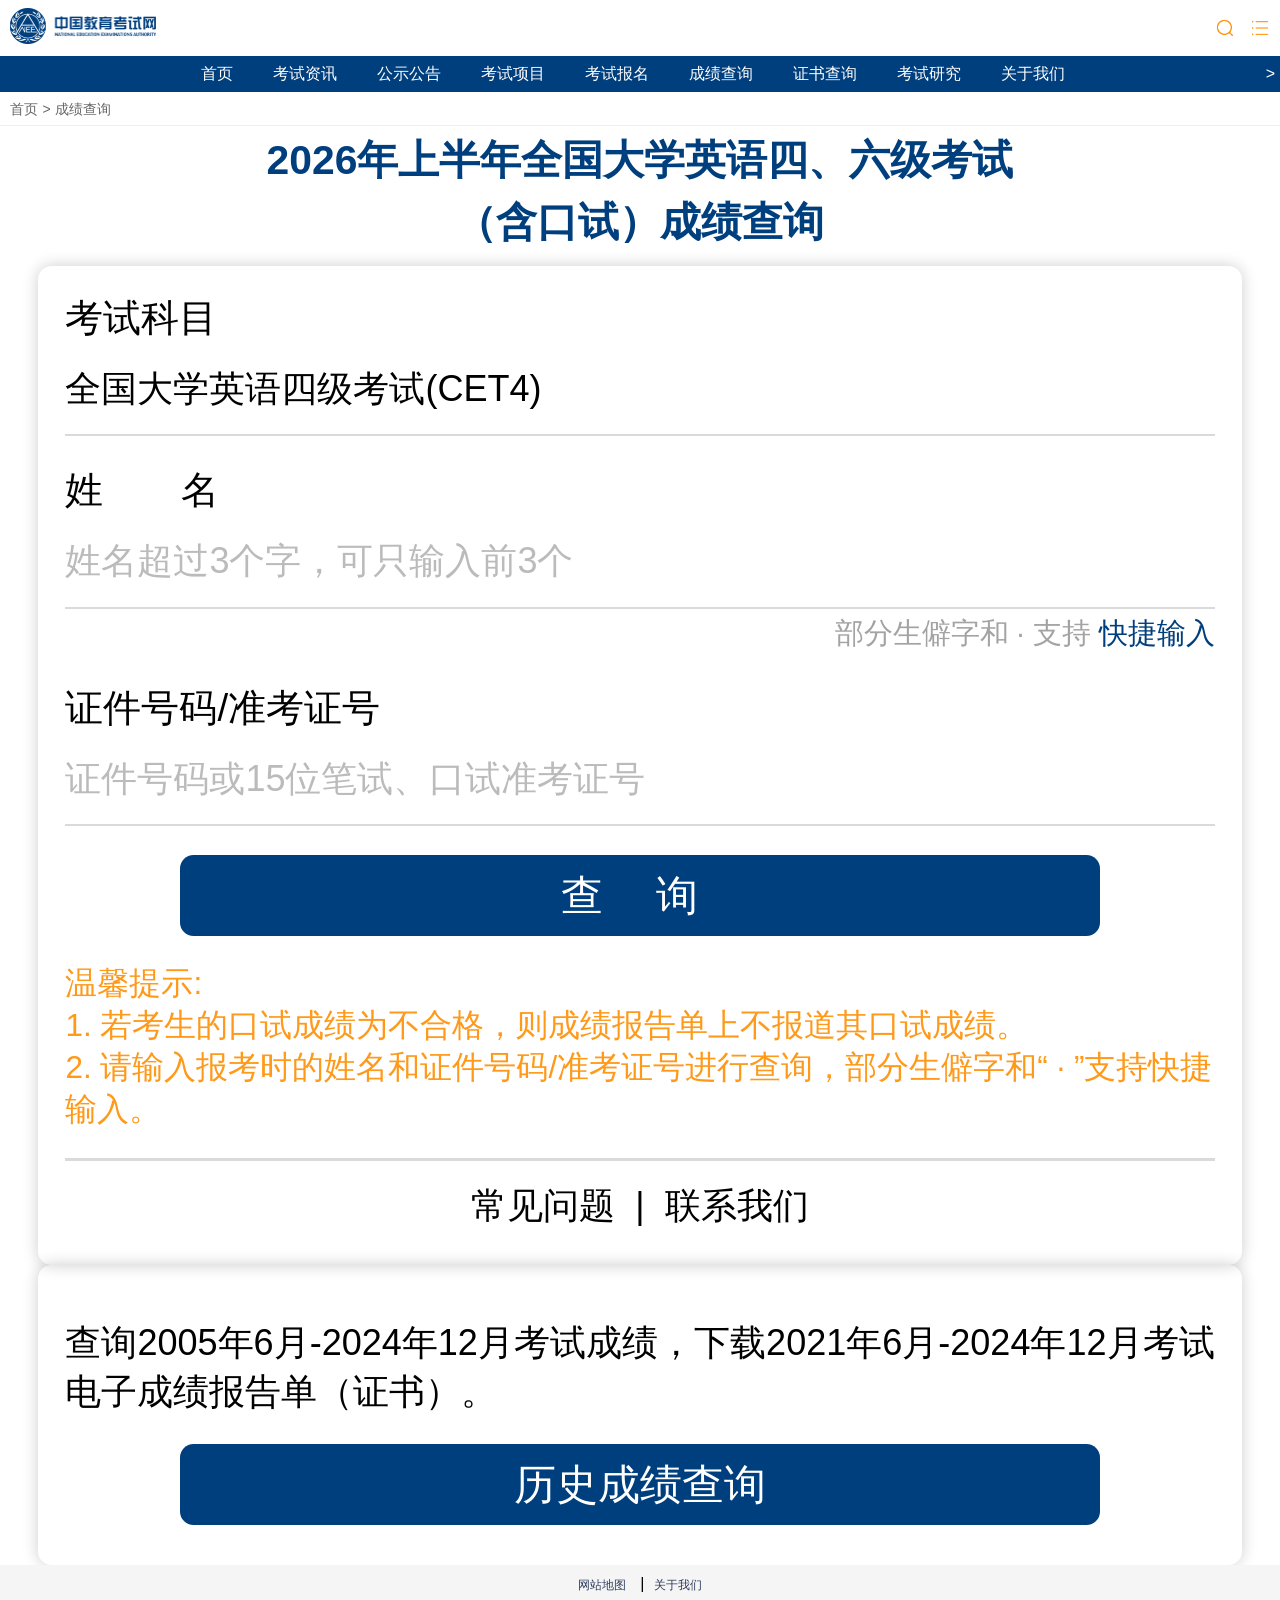
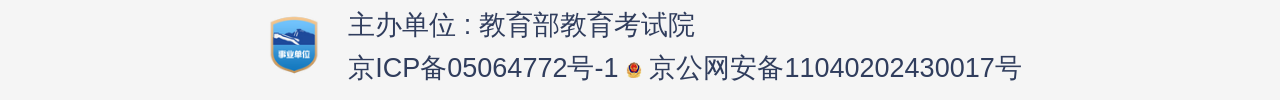
==== score.html @ 65d6b68f "first commit" ====
<!DOCTYPE html>
<html lang="en">
<head>
  <meta charset="UTF-8" />
  <meta name="viewport" content="width=device-width, initial-scale=1.0, maximum-scale=1.0, minimum-scale=1.0, user-scalable=no">
  <link rel="shortcut icon" href="https://www.neea.edu.cn/favicon.ico" type="image/x-icon">
  <link rel="stylesheet" href="css/common-m.css">
  <link rel="stylesheet" href="css/score-m.css">
  <title>全国大学英语四、六级考试（含口试）成绩查询</title>
</head>
<body>
    <nav class="page-nav">
        <div class="nav-bar">
            <!-- logo -->
            <a herf="https://www.neea.edu.cn/html1/folder/1508/113-1.htm">
                <img src="img/logo.png" alt="中国教育考试院">
            </a>

            <!-- 搜索 菜单按键 -->
            <div class="search-menu">
                <span class="search-menu-left"></span>
                <span class="search-menu-right"></span>
            </div>
        </div>

        <!-- 顶部导航栏 -->
        <div class="nav-menu">
            <ul>
                <li>
                    <a href="https://www.neea.edu.cn/html1/folder/1508/113-1.htm">首页</a>
                </li>
                <li>
                    <a herf="https://www.neea.edu.cn/html1/category/16093/615-1.htm">考试资讯</a>
                </li>
                <li>
                    <a herf="https://www.neea.edu.cn/html1/category/1508/151-1.htm">公示公告</a>
                </li>
                <li>
                    <a herf="https://www.neea.edu.cn/html1/folder/16103/1271-1.htm">考试项目</a>
                </li>
                <li>
                    <a herf="https://www.neea.edu.cn/html1/folder/1607/298-1.htm">考试报名</a>
                </li>
                <li>
                    <a herf="https://cjcx.neea.edu.cn/html1/folder/20051/1151-1.htm">成绩查询</a>
                </li>
                <li>
                    <a herf="https://zscx.neea.edu.cn/html1/folder/21051/9446-1.htm">证书查询</a>
                </li>
                <li>
                    <a herf="https://research.neea.edu.cn/">考试研究</a>
                </li>
                <li>
                    <a herf="https://www.neea.edu.cn/html1/folder/1510/793-1.htm">关于我们</a>
                </li>
            </ul>
            <i>></i>
        </div>
    </nav>

    <!-- 版心 -->
    <main class="main">
        <!-- 网页地图导航 -->
        <div class="current-position">
            <a href="https://www.neea.edu.cn/html1/folder/1508/113-1.htm">首页</a>
            <span>></span>
            <a href="https://cjcx.neea.edu.cn/">成绩查询</a>
        </div>
        <!-- 页面标题 -->
        <divcl class="page-title">
            <span><span class="test-sub" id="test-sub">全国大学英语四级考试(CET4)</span>成绩详情</span>
        </divcl>
        <!-- 学生信息 -->
        <div class="user-info">
            <ul>
                <li>
                    <span class="user-info-label">姓名</span>
                    <span class="user-info-value" id="user-name">王小小</span>
                </li>
                <li>
                    <span class="user-info-label">证件号码</span>
                    <span class="user-info-value" id="user-idcard">44032419990101001X</span>
                </li>
                <li>
                    <span class="user-info-label">学校</span>
                    <span class="user-info-value" id="user-school">辽宁师范大学海华学院</span>
                </li>
                <li>
                    <span class="user-info-label">成绩报告单编号</span>
                    <span class="user-info-value" id="user-report-num">251121028000922</span>
                </li>
            </ul>
        </div>
        <!-- 笔试成绩 -->
        <div class="score-info">
            <span class="score-info-title">笔试成绩</span>
            <div class="score-info-content">
                <ul>
                  <li>
                      <span class="score-info-label">准考证号</span>
                      <span class="score-info-value" id="score-exam-num">210280251104802</span>
                  </li>
                  <li>
                      <span class="score-info-label">总分</span>
                      <span class="score-info-value" id="score-total">410</span>
                  </li>
                  <li>
                      <span class="score-info-label">听力</span>
                      <span class="score-info-value" id="score-listening">123</span>
                  </li>
                  <li>
                      <span class="score-info-label">阅读</span>
                      <span class="score-info-value" id="score-reading">157</span>
                  </li>
                  <li>
                      <span class="score-info-label">写作和翻译</span>
                      <span class="score-info-value" id="score-writing">130</span>
                  </li>
                </ul>
            </div>
        </div>
        <!-- 口试成绩 -->
        <div class="speaking-score-info">
            <span class="speaking-score-info-title">口试成绩</span>
            <div class="speaking-score-info-content">
                <ul>
                    <li>
                        <span class="speaking-score-info-label">准考证号</span>
                        <span class="speaking-score-info-value" id="speaking-exam-num">--</span>
                    </li>
                    <li>
                        <span class="speaking-score-info-label">成绩</span>
                        <span class="speaking-score-info-value" id="speaking-score">--</span>
                    </li>
                </ul>  
            </div>
        </div>
        <!-- 提示信息 -->
        <div class="tips">
            <span>
                您在报名期间已选择需要纸质成绩报告单，2月27日6时至3月2日17时可再次登录报名网站（cet-bm.neea.edu.cn）进行修改。
            </span>
        </div>
        <!-- 返回按钮 -->
        <div class="btn">
            <button>返 回</button>
        </div>
    </main>

    <footer class="page-footer">
        <div>
            <div class="footer-nav">
                <ul>
                    <li>
                        <a href="https://www.neea.edu.cn/html1/folder/2205/469-1.htm">网站地图</a>
                         | 
                    </li>
                    <li>
                        <a href="https://www.neea.edu.cn/html1/folder/1510/793-1.htm">关于我们</a>
                    </li>
                </ul>
            </div>

            <div class="footer-info">
                <div class="footer-info-img">
                    <a href="">
                        <img src="img/logo-2.png" alt="微信">
                    </a>
                </div>

                <div class="footer-info-item">
                    <p class="footer-info-text">主办单位 : 教育部教育考试院</p>
                    <p class="footer-info-text">
                        <a href="#">京ICP备05064772号-1</a>
                        <a href="#">
                            <span>
                                <img src="img/logo-3.png">
                                京公网安备11040202430017号
                            </span>
                        </a>
                    </p>
                </div>
            </div>
        </div>
    </footer>

    <script src="js/score.js"></script>
</body>
</html>
---- css/common-m.css ----
* {
  margin: 0;
  padding: 0;
  font-family:
    "微软雅黑",
    NeeaSimsun-Regular,
    -apple-system,
    BlinkMacSystemFont,
    "Segoe UI",
    Roboto,
    "Helvetica Neue",
    Arial,
    sans-serif;
  box-sizing: border-box;
  outline: none;
}
body {
  background: #fff;
  color: #000;
}

.nav-bar,
.search-menu,
.nav-menu,
.nav-menu ul {
  display: flex;
  justify-content: space-between;
  align-items: center;
}
.nav-bar {
  width: 100%;
  padding: 8px 10px;
  background: #fff;
}
.nav-bar a {
  text-decoration: none;
}
.nav-bar a img {
  width: 146px;
  max-height: 36px;
}
.search-menu {
  gap: 15px;
}
.search-menu-left,
.search-menu-right {
  display: inline-block;
  width: 20px;
  height: 20px;
}
.search-menu-left {
  background: url(../img/search.png) 100% center / cover no-repeat;
}
.search-menu-right {
  background: url(../img/menu.png) 100% center / cover no-repeat;
}

.nav-menu {
  width: 100%;
  background: #003f7e;
}
.nav-menu ul {
  gap: 2.5rem;
  padding: 0 1.2rem;
  margin: 0 auto;
  height: 36px;
  line-height: 36px;
  list-style: none;
  white-space: nowrap;
  overflow: auto;
}

.nav-menu ul li a {
  color: #fff;
  text-decoration: none;
  font-size: 16px;
}
.nav-menu i {
  font-style: inherit;
  color: #fff;
  margin-right: 5px;
}

.page-footer {
  width: 100%;
  padding-bottom: 10px;
  background: #F5F5F5;
}
.footer-nav ul,
.footer-info {
  display: flex;
  justify-content: center;
  align-items: center;
}
.footer-nav {
  padding: 10px 0 0 0;
  margin: 0 auto;
}
.footer-nav ul li {
  list-style: none;
}
.footer-nav ul li a {
  font-size: 12px;
  color: #303d5d;
  text-decoration: none;
  margin: 0 10px;
}
.footer-info {
  padding: 10px 0 0 0;
  gap: 2vmin;
}
.footer-info-img a,
.footer-info-text a {
  color: #303d5d;
  text-decoration: none;
  object-fit: cover;
}
.footer-info-img a img {
  width: 8vmin;
  height: 8vmin;
}
.footer-info-text {
  color: #303D5D;
  font-size: 3vmin;
  line-height: 1.6;
}
.footernifo-text p span {
  margin: 5px;
}
.footer-info-text img {
  width: 16px;
  height: 16px;
  vertical-align: middle;
}
---- css/score-m.css ----
.current-position {
  padding: 8px 10px 6px 10px;
  border-bottom: 1px solid #eee;
}
.current-position a,
.current-position span {
  font-size: 14px;
  color: #666;
}
.current-position a {
  text-decoration: none;
}

.page-title {
  display: flex;
  justify-content: center;
  align-items: center;
  margin: 1.2vmin;
  font-size: 4.53333333vmin;
  font-weight: 700;
  color: #003f7e;
  line-height: 1.5;
}

.user-info {
  margin: 3vmin;
  padding: 0 3vmin;
  border-radius: 1.5vmin;
  box-shadow: 0 0 1.8vmin rgb(0 0 0/20%);
}
.speaking-score-info ul,
.score-info ul,
.user-info ul {
  list-style: none;
}
.speaking-score-info ul li,
.score-info ul li,
.user-info ul li {
  display: flex;
  justify-content: space-between;
  align-items: center;
  font-size: 4.26666667vmin;
  color: #000;
  line-height: 10vmin;
  border-bottom: 0.26666667vmin solid #dadada;
}
.speaking-score-info li:nth-child(2) .speaking-score-info-label,
.score-info li:nth-child(2) .score-info-label,
.user-info li:nth-child(-n+3) .user-info-label {
  display: inline-block;
  width: 4em;
  text-align-last: justify;
}
.speaking-score-info,
.score-info {
  margin: 3vmin;
  padding: 0;
  border: 0.26666667vmin solid #c8ddee;
  border-radius: 1.5vmin;
  box-shadow: 0 0 1.8vmin rgb(0 0 0/20%);
}
.speaking-score-info-title,
.score-info-title {
  display: flex;
  justify-content: center;
  align-items: center;
  background: #edf3f9;
  border-top-left-radius: 1.5vmin;
  border-top-right-radius: 1.5vmin;
  font-size: 4vmin;
  font-weight: 700;
  line-height: 8vmin;
  color: #000000;
}
.speaking-score-info-content,
.score-info-content {
  padding: 0 3vmin;
}
.score-info li:nth-child(2) .score-info-value {
  color: red;
}
.score-info li:nth-child(n+3) .score-info-label {
  width: 5em;
  text-align-last: justify;
  margin-left: 4em;
}
.score-info li:nth-child(n+3) .score-info-value {
  color: #003e7d;
}
.speaking-score-info li:nth-child(2) {
  border: none;
}
.speaking-score-info li:nth-child(2) .speaking-score-info-value {
  color: black;
}

.tips {
  padding: 3vmin;
  margin: 3vmin;
  border-radius: 1.5vmin;
  box-shadow: 0 0 1.8vmin rgb(0 0 0/20%);
}
.tips span {
  font-size: 4vmin;
  color: #a3a3a3;
  text-align: justify;
}

.btn {
  margin: 2vmin auto;
  display: flex;
  justify-content: center;
  align-items: center;
}
.btn button {
  display: block;
  width: 100%;
  height: 10vmin;
  line-height: 10vmin;
  margin: 0 3vmin;
  box-shadow: 0 0 1.8vmin rgb(0 0 0/20%);
  font-size: 4vmin;
  color: #fff;
  text-align: center;
  background: #003f7e;
  border: none;
  border-radius: 1.5vmin;
  letter-spacing: .5em;
}
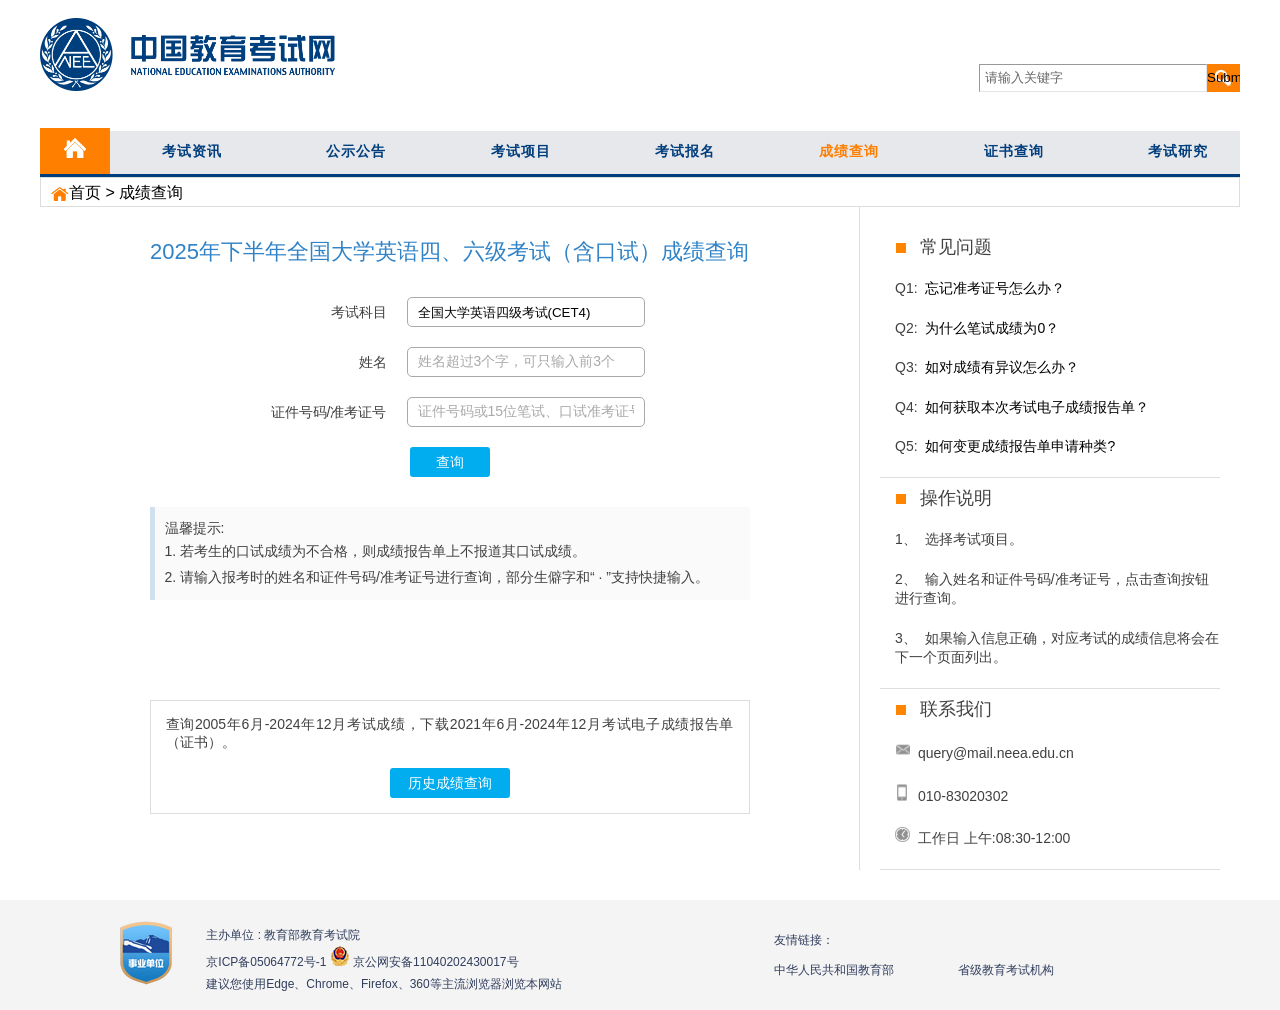
==== commit 1766d659: "feat: 适配电脑端，新增用户信息管理" ====
--- a/score.html
+++ b/score.html
@@ -4,27 +4,59 @@
   <meta charset="UTF-8" />
   <meta name="viewport" content="width=device-width, initial-scale=1.0, maximum-scale=1.0, minimum-scale=1.0, user-scalable=no">
   <link rel="shortcut icon" href="https://www.neea.edu.cn/favicon.ico" type="image/x-icon">
-  <link rel="stylesheet" href="css/common-m.css">
-  <link rel="stylesheet" href="css/score-m.css">
   <title>全国大学英语四、六级考试（含口试）成绩查询</title>
+  <script>
+  (function(){
+      var ua=navigator.userAgent.toLowerCase();
+      var isMobile=/android|iphone|ipad|ipod|windows phone|mobile|blackberry|webos|opera mini|iemobile/.test(ua);
+      var head=document.getElementsByTagName('head')[0];
+      var commonCSS=isMobile?'css/common-m.css':'css/common-dt.css';
+      var pageCSS=isMobile?'css/score-m.css':'css/score-dt.css';
+      var link1=document.createElement('link');
+      link1.rel='stylesheet';
+      link1.href=commonCSS;
+      head.appendChild(link1);
+      var link2=document.createElement('link');
+      link2.rel='stylesheet';
+      link2.href=pageCSS;
+      head.appendChild(link2);
+  })();
+  </script>
 </head>
 <body>
     <nav class="page-nav">
         <div class="nav-bar">
             <!-- logo -->
-            <a herf="https://www.neea.edu.cn/html1/folder/1508/113-1.htm">
-                <img src="img/logo.png" alt="中国教育考试院">
-            </a>
+            <div class="dt-nav-bar">
+                <a herf="https://www.neea.edu.cn/html1/folder/1508/113-1.htm">
+                    <img src="img/logo.png" alt="中国教育考试院">
+                </a>
+            </div>
 
             <!-- 搜索 菜单按键 -->
             <div class="search-menu">
                 <span class="search-menu-left"></span>
                 <span class="search-menu-right"></span>
             </div>
+
+            <div class="dt-nav-info">
+                <!-- 搜索框 -->
+                <div class="dt-search-box">
+                    <form action="">
+                        <input type="text" name="Q" value="请输入关键字" placeholder="请输入关键字">
+                        <input type="submit"></input>
+                    </form>
+                </div>
+            </div>
         </div>
 
         <!-- 顶部导航栏 -->
         <div class="nav-menu">
+            <div class="dt-nav-menu-home">
+                <a href="https://www.neea.edu.cn/">
+                    <img src="img/nav-home-dt.jpg" alt="">
+                </a>
+            </div>
             <ul>
                 <li>
                     <a href="https://www.neea.edu.cn/html1/folder/1508/113-1.htm">首页</a>
@@ -45,7 +77,7 @@
                     <a herf="https://cjcx.neea.edu.cn/html1/folder/20051/1151-1.htm">成绩查询</a>
                 </li>
                 <li>
-                    <a herf="https://zscx.neea.edu.cn/html1/folder/21051/9446-1.htm">证书查询</a>
+                    <a class="active" herf="https://zscx.neea.edu.cn/html1/folder/21051/9446-1.htm">证书查询</a>
                 </li>
                 <li>
                     <a herf="https://research.neea.edu.cn/">考试研究</a>
@@ -58,11 +90,12 @@
         </div>
     </nav>
 
-    <!-- 版心 -->
     <main class="main">
-        <!-- 网页地图导航 -->
+        <!-- 页面导航，当前位置 -->
         <div class="current-position">
-            <a href="https://www.neea.edu.cn/html1/folder/1508/113-1.htm">首页</a>
+            <a href="https://www.neea.edu.cn/html1/folder/1508/113-1.htm">
+                <img src="img/dt-page-map.png" alt="">首页
+            </a>
             <span>></span>
             <a href="https://cjcx.neea.edu.cn/">成绩查询</a>
         </div>
@@ -148,7 +181,7 @@
     </main>
 
     <footer class="page-footer">
-        <div>
+        <div class="dt-footer">
             <div class="footer-nav">
                 <ul>
                     <li>
@@ -179,7 +212,16 @@
                             </span>
                         </a>
                     </p>
+                    <p class="dt-footer-info-text">建议您使用Edge、Chrome、Firefox、360等主流浏览器浏览本网站</p>
                 </div>
+            </div>
+
+            <div class="dt-footer-tips">
+                <span>友情链接：</spa>
+                <p>
+                    <span>中华人民共和国教育部</span>
+                    <span>省级教育考试机构</span>
+                </p>
             </div>
         </div>
     </footer>
